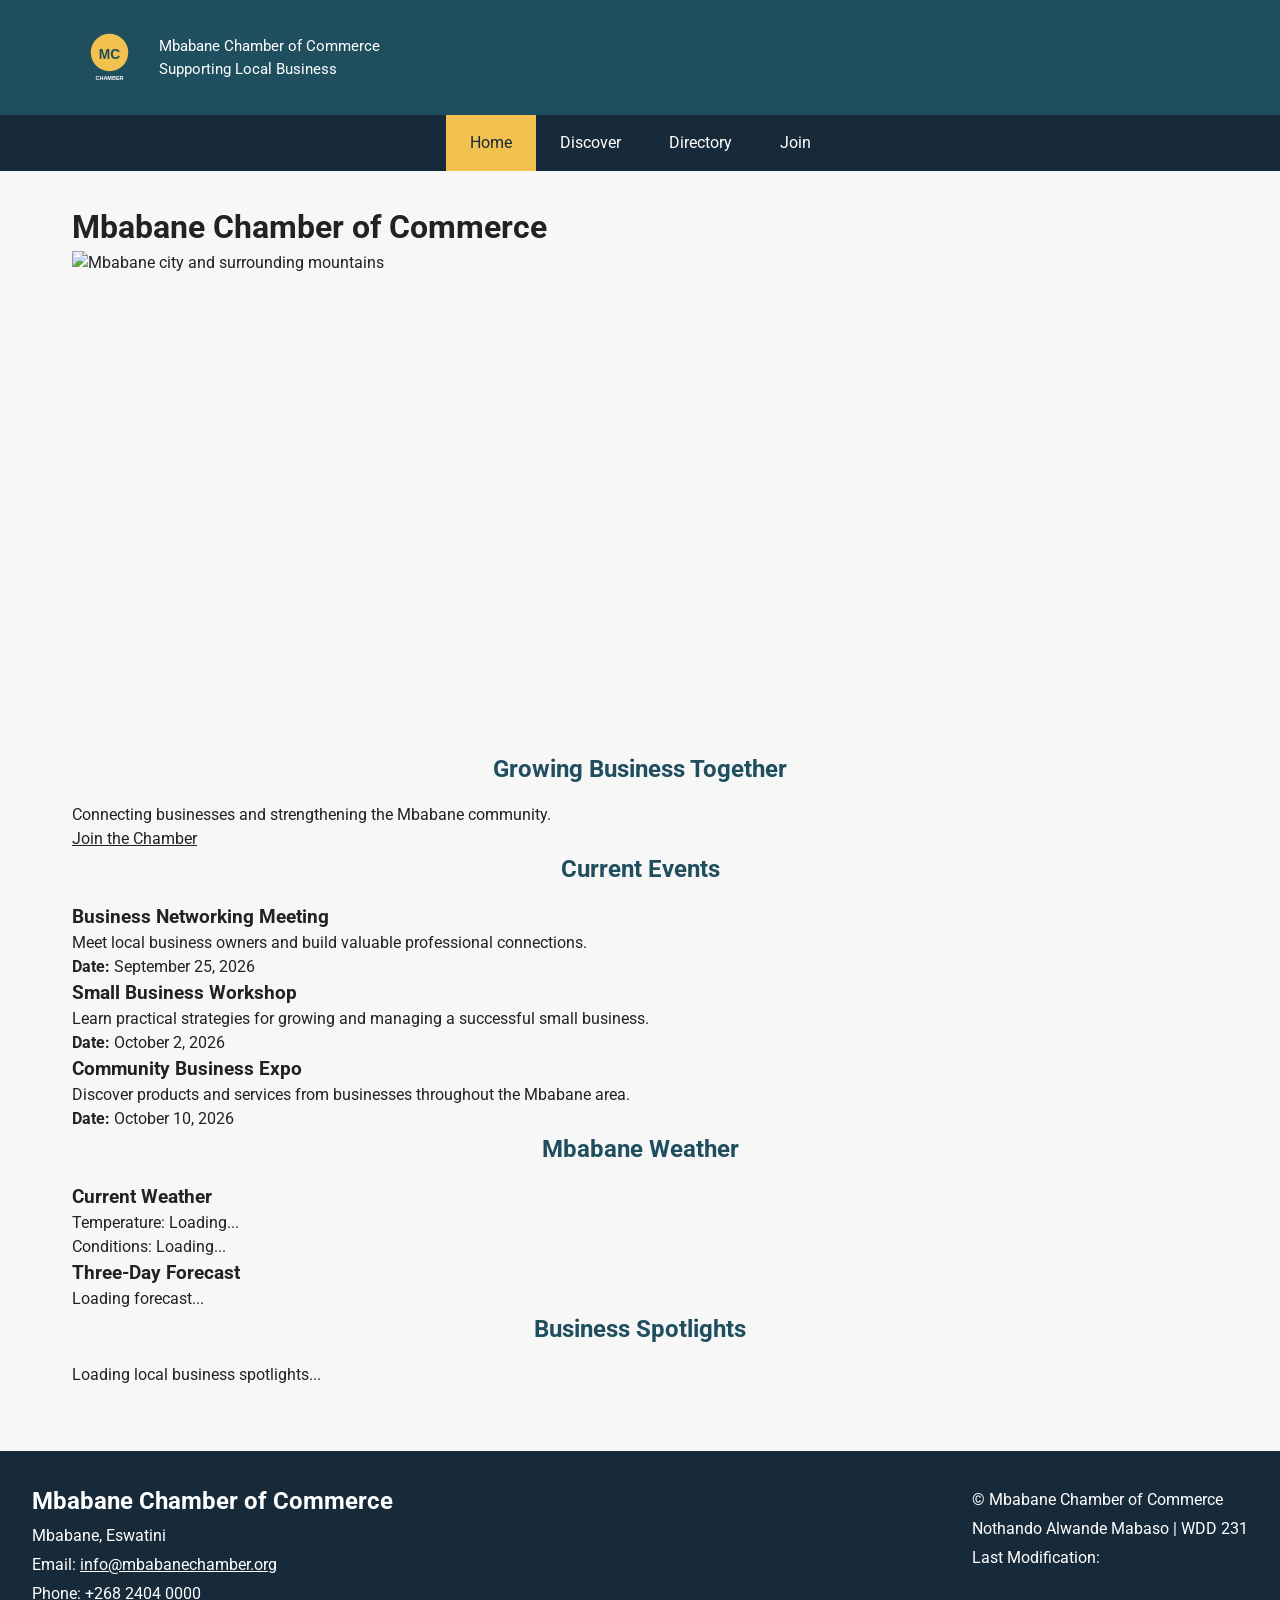
==== chamber/index.html @ 71dbc029 "new index" ====
<!DOCTYPE html>
<html lang="en">

<head>

    <meta charset="UTF-8">

    <meta name="viewport" content="width=device-width, initial-scale=1.0">

    <meta
        name="description"
        content="Welcome to the Mbabane Chamber of Commerce. Discover local businesses, events, weather, and opportunities to connect with the Mbabane business community."
    >

    <meta
        name="author"
        content="Nothando Alwande Mabaso"
    >

    <title>Mbabane Chamber of Commerce | Home</title>

    <!-- Favicon -->
    <link
        rel="icon"
        href="images/favicon.svg"
        type="image/svg+xml"
    >

    <!-- Open Graph -->
    <meta
        property="og:title"
        content="Mbabane Chamber of Commerce | Home"
    >

    <meta
        property="og:description"
        content="Connect with businesses, events, and opportunities in Mbabane, Eswatini."
    >

    <meta
        property="og:image"
        content="https://lwande01-nm.github.io/wdd231/chamber/images/hero.jpg"
    >

    <meta
        property="og:url"
        content="https://lwande01-nm.github.io/wdd231/chamber/index.html"
    >

    <meta
        property="og:type"
        content="website"
    >

    <!-- Google Fonts -->
    <link
        rel="preconnect"
        href="https://fonts.googleapis.com"
    >

    <link
        rel="preconnect"
        href="https://fonts.gstatic.com"
        crossorigin
    >

    <link
        href="https://fonts.googleapis.com/css2?family=Roboto:wght@400;500;700&display=swap"
        rel="stylesheet"
    >

    <!-- CSS -->
    <link
        rel="stylesheet"
        href="styles/normalize.css"
    >

    <link
        rel="stylesheet"
        href="styles/small.css"
    >

    <link
        rel="stylesheet"
        href="styles/larger.css"
    >

    <!-- JavaScript -->
    <script
        src="scripts/home.js"
        defer
    ></script>

</head>


<body>

    <header>

        <div class="header-content">

            <div class="brand">

                <img
                    src="images/logo.svg"
                    alt="Mbabane Chamber of Commerce logo"
                    width="75"
                    height="75"
                >

                <div>

                    <p class="site-title">
                        Mbabane Chamber of Commerce
                    </p>

                    <p>
                        Supporting Local Business
                    </p>

                </div>

            </div>


            <button
                id="menu-button"
                type="button"
                aria-label="Open navigation menu"
                aria-expanded="false"
                aria-controls="main-nav"
            >
                ☰
            </button>

        </div>


        <nav
            id="main-nav"
            aria-label="Main navigation"
        >

            <a
                class="active"
                href="index.html"
                aria-current="page"
            >
                Home
            </a>

            <a href="discover.html">
                Discover
            </a>

            <a href="directory.html">
                Directory
            </a>

            <a href="join.html">
                Join
            </a>

        </nav>

    </header>


    <main>

        <h1>Mbabane Chamber of Commerce</h1>


        <!-- Hero Section -->
        <section class="hero">

            <img
                src="images/hero.jpg"
                alt="Mbabane city and surrounding mountains"
                width="1200"
                height="500"
            >

            <div class="hero-content">

                <h2>
                    Growing Business Together
                </h2>

                <p>
                    Connecting businesses and strengthening the Mbabane
                    community.
                </p>

                <a
                    class="join-button"
                    href="join.html"
                >
                    Join the Chamber
                </a>

            </div>

        </section>


        <!-- Current Events -->
        <section class="events">

            <h2>Current Events</h2>

            <div class="event-list">

                <article class="event-card">

                    <h3>Business Networking Meeting</h3>

                    <p>
                        Meet local business owners and build valuable
                        professional connections.
                    </p>

                    <p>
                        <strong>Date:</strong>
                        September 25, 2026
                    </p>

                </article>


                <article class="event-card">

                    <h3>Small Business Workshop</h3>

                    <p>
                        Learn practical strategies for growing and
                        managing a successful small business.
                    </p>

                    <p>
                        <strong>Date:</strong>
                        October 2, 2026
                    </p>

                </article>


                <article class="event-card">

                    <h3>Community Business Expo</h3>

                    <p>
                        Discover products and services from businesses
                        throughout the Mbabane area.
                    </p>

                    <p>
                        <strong>Date:</strong>
                        October 10, 2026
                    </p>

                </article>

            </div>

        </section>


        <!-- Weather -->
        <section class="weather">

            <h2>Mbabane Weather</h2>

            <div class="current-weather">

                <h3>Current Weather</h3>

                <p>
                    Temperature:
                    <span id="current-temperature">
                        Loading...
                    </span>
                </p>

                <p>
                    Conditions:
                    <span id="weather-description">
                        Loading...
                    </span>
                </p>

            </div>


            <div class="forecast">

                <h3>Three-Day Forecast</h3>

                <div id="forecast-container">

                    <p>Loading forecast...</p>

                </div>

            </div>

        </section>


        <!-- Company Spotlights -->
        <section class="spotlights">

            <h2>Business Spotlights</h2>

            <div id="spotlight-container">

                <p>
                    Loading local business spotlights...
                </p>

            </div>

        </section>

    </main>


    <footer>

        <div class="footer-contact">

            <h2>
                Mbabane Chamber of Commerce
            </h2>

            <p>
                Mbabane, Eswatini
            </p>

            <p>
                Email:
                <a href="mailto:info@mbabanechamber.org">
                    info@mbabanechamber.org
                </a>
            </p>

            <p>
                Phone:
                <a href="tel:+26824040000">
                    +268 2404 0000
                </a>
            </p>

        </div>


        <div class="footer-development">

            <p>

                &copy;

                <span id="current-year"></span>

                Mbabane Chamber of Commerce

            </p>

            <p>
                Nothando Alwande Mabaso | WDD 231
            </p>

            <p>

                Last Modification:

                <span id="last-modified"></span>

            </p>

        </div>

    </footer>


</body>

</html>
---- chamber/styles/small.css ----
/* =========================
   Small Screen Styles
   ========================= */

:root {
    --primary-color: #1f4e5f;
    --secondary-color: #f2c14e;
    --accent-color: #e8f1f2;
    --dark-color: #172a3a;
    --light-color: #ffffff;
    --text-color: #222222;
}

body {
    font-family: Roboto, sans-serif;
    color: var(--text-color);
    background-color: #f7f7f7;
    line-height: 1.5;
}

/* =========================
   Header
   ========================= */

header {
    background-color: var(--primary-color);
    color: var(--light-color);
}

.header-content {
    display: flex;
    align-items: center;
    justify-content: space-between;
    padding: 1rem;
}

.brand {
    display: flex;
    align-items: center;
    gap: 0.75rem;
}

.brand img {
    width: 60px;
    height: 60px;
    object-fit: contain;
}

.brand h1 {
    font-size: 1.1rem;
}

.brand p {
    font-size: 0.8rem;
}

#menu-button {
    background: none;
    border: none;
    color: white;
    font-size: 2rem;
}

/* =========================
   Navigation
   ========================= */

nav {
    display: none;
    flex-direction: column;
    background-color: var(--dark-color);
}

nav.open {
    display: flex;
}

nav a {
    padding: 0.9rem 1rem;
    text-decoration: none;
    color: white;
    border-top: 1px solid rgba(255, 255, 255, 0.15);
}

nav a:hover,
nav a.active {
    background-color: var(--secondary-color);
    color: var(--dark-color);
}

/* =========================
   Main
   ========================= */

main {
    max-width: 1200px;
    margin: 0 auto;
    padding: 1.5rem 1rem;
}

main h2 {
    text-align: center;
    color: var(--primary-color);
    margin-bottom: 1rem;
}

/* =========================
   View Buttons
   ========================= */

.view-buttons {
    display: flex;
    justify-content: center;
    gap: 0.5rem;
    margin-bottom: 1.5rem;
}

.view-buttons button {
    padding: 0.6rem 1rem;
    border: 1px solid var(--primary-color);
    background-color: white;
    color: var(--primary-color);
    border-radius: 5px;
}

.view-buttons button:hover {
    background-color: var(--primary-color);
    color: white;
}

/* =========================
   Member Cards
   ========================= */

.member-grid {
    display: grid;
    grid-template-columns: 1fr;
    gap: 1rem;
}

.member-card {
    background-color: white;
    border: 1px solid #ddd;
    border-radius: 8px;
    padding: 1rem;
    box-shadow: 0 2px 5px rgba(0, 0, 0, 0.08);
}

.member-card img {
    width: 100%;
    height: 150px;
    object-fit: contain;
    margin-bottom: 1rem;
}

.member-info h3 {
    color: var(--primary-color);
    margin-bottom: 0.5rem;
}

.member-info p {
    margin-bottom: 0.5rem;
}

.member-info a {
    display: inline-block;
    margin-top: 0.5rem;
    color: var(--primary-color);
    font-weight: bold;
}

/* =========================
   List View
   ========================= */

.member-list {
    display: flex;
    flex-direction: column;
    gap: 0.5rem;
}

.member-list .member-card {
    display: flex;
    flex-direction: column;
    border-radius: 0;
}

.member-list .member-card img {
    display: none;
}

/* =========================
   Footer
   ========================= */

footer {
    background-color: var(--dark-color);
    color: white;
    padding: 2rem 1rem;
    text-align: center;
    margin-top: 2rem;
}

.footer-contact,
.footer-development {
    margin-bottom: 1rem;
}

footer h3 {
    margin-bottom: 0.5rem;
}

footer p {
    margin: 0.3rem 0;
}
---- chamber/styles/larger.css ----
/* =========================
   Larger Screen Styles
   ========================= */

@media screen and (min-width: 700px) {

    /* Header */

    .header-content {
        max-width: 1200px;
        margin: 0 auto;
        padding: 1.25rem 2rem;
    }

    .brand h1 {
        font-size: 1.6rem;
    }

    .brand p {
        font-size: 0.95rem;
    }

    .brand img {
        width: 75px;
        height: 75px;
    }

    #menu-button {
        display: none;
    }

    /* Navigation */

    nav {
        display: flex;
        flex-direction: row;
        justify-content: center;
        background-color: var(--dark-color);
    }

    nav a {
        border: none;
        padding: 1rem 1.5rem;
    }

    /* Main */

    main {
        padding: 2rem;
    }

    /* Grid */

    .member-grid {
        grid-template-columns: repeat(2, 1fr);
    }

    /* List */

    .member-list .member-card {
        flex-direction: row;
        align-items: center;
        gap: 1.5rem;
    }

    .member-list .member-card img {
        display: block;
        width: 120px;
        height: 80px;
        margin: 0;
        flex-shrink: 0;
    }

    /* Footer */

    footer {
        display: flex;
        justify-content: space-between;
        text-align: left;
        padding: 2rem;
    }
}


@media screen and (min-width: 1000px) {

    .member-grid {
        grid-template-columns: repeat(3, 1fr);
    }

    .brand h1 {
        font-size: 1.8rem;
    }
}
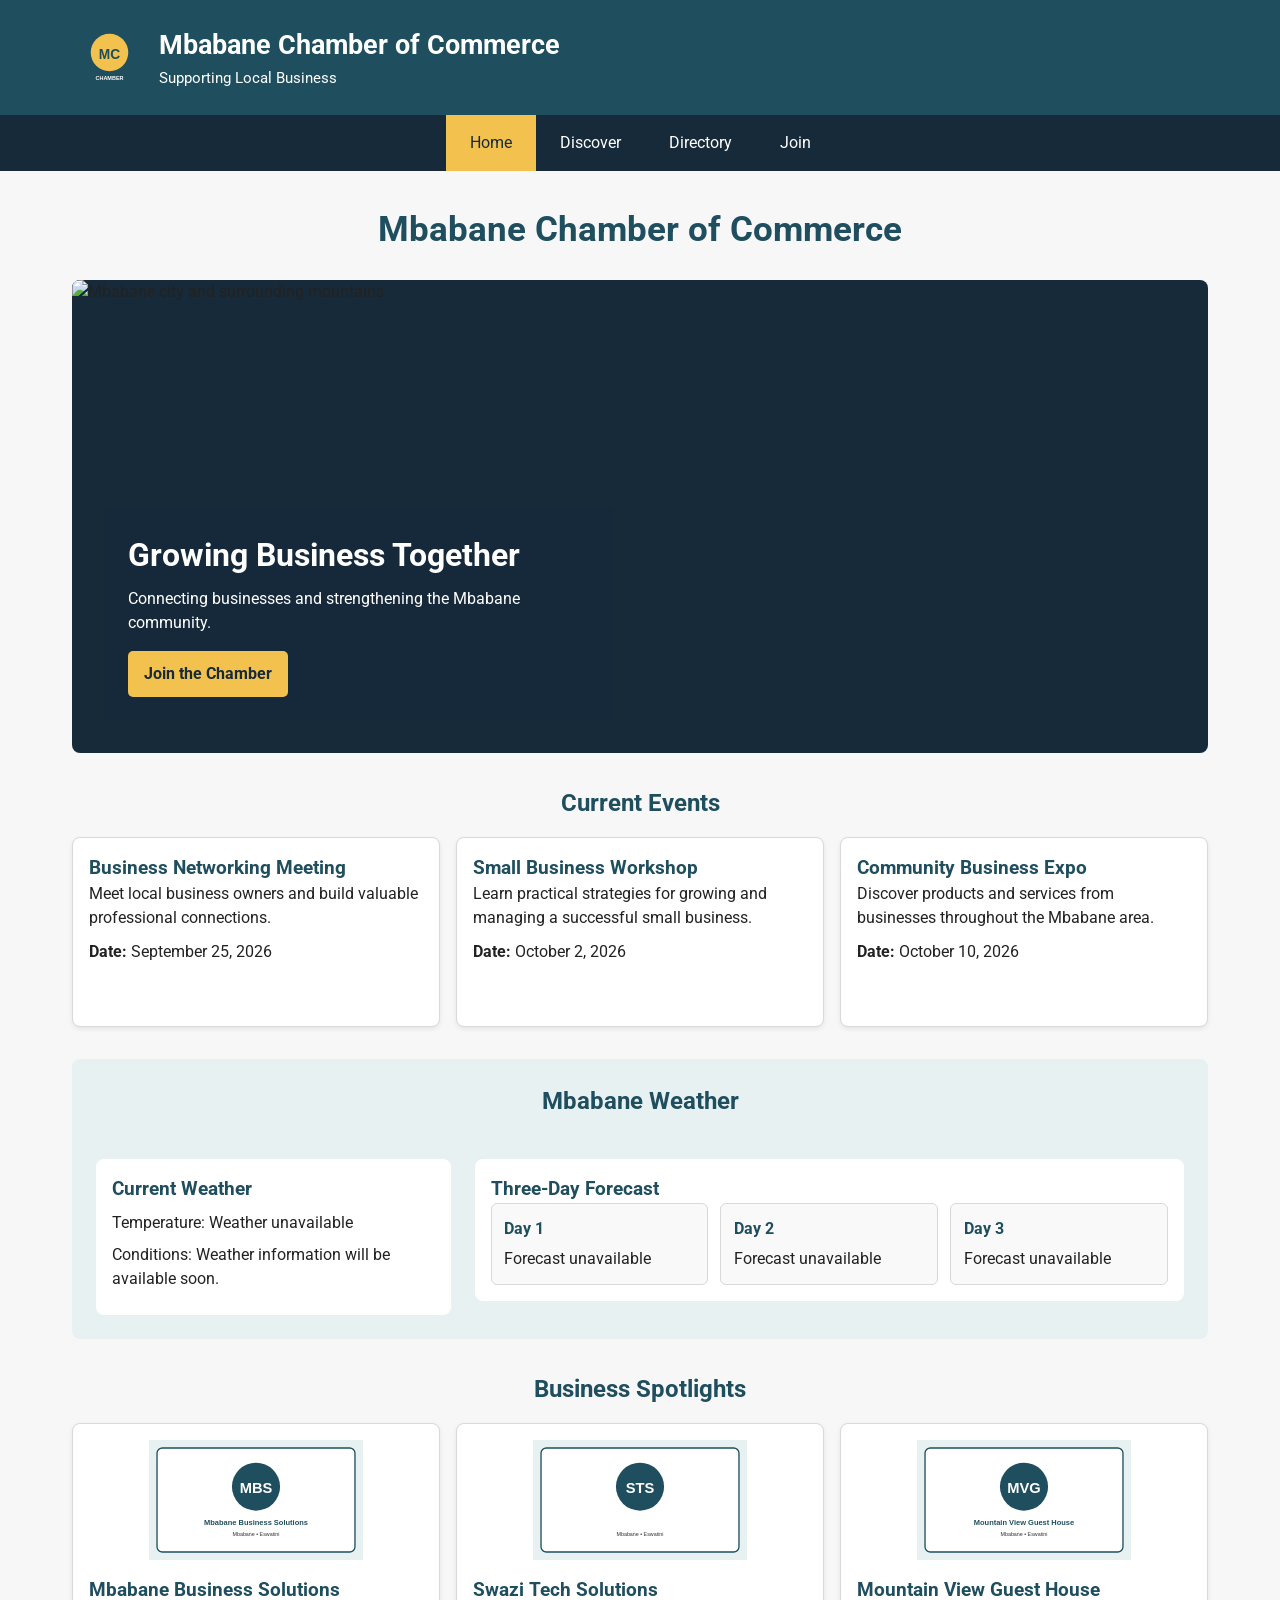
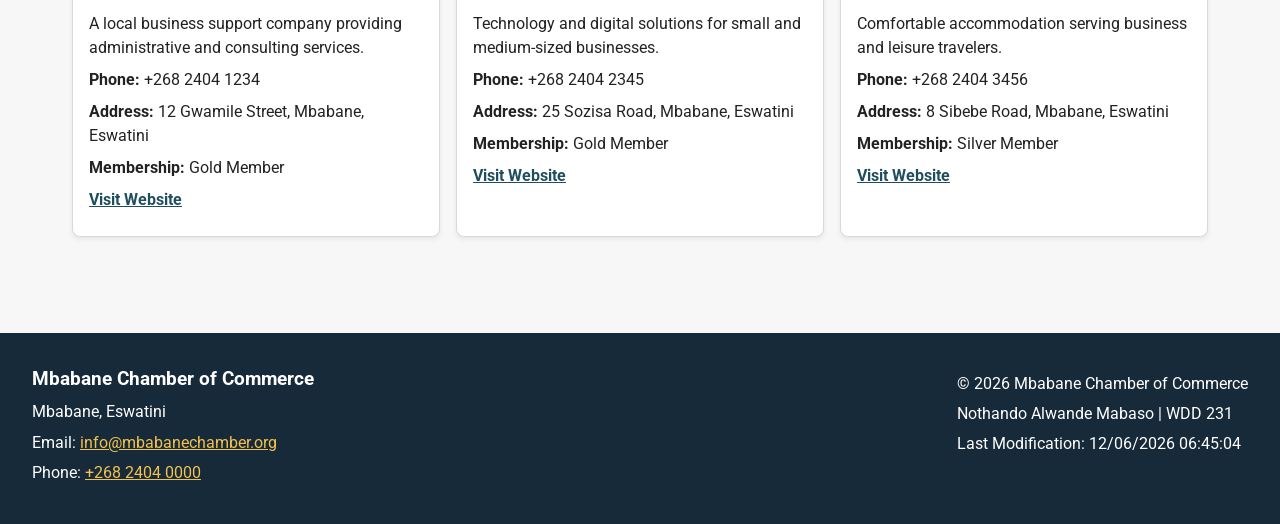
==== commit a9fe8fc5: "Update index.html" ====
--- a/chamber/index.html
+++ b/chamber/index.html
@@ -176,7 +176,7 @@
         <section class="hero">
 
             <img
-                src="images/hero.jpg"
+                src="Images/hero.jpg"
                 alt="Mbabane city and surrounding mountains"
                 width="1200"
                 height="500"
@@ -386,4 +386,4 @@
 
 </body>
 
-</html>+</html>
--- a/chamber/styles/small.css
+++ b/chamber/styles/small.css
@@ -1,5 +1,6 @@
 /* =========================
-   Small Screen Styles
+   Mbabane Chamber of Commerce
+   Small Screen / Mobile
    ========================= */
 
 :root {
@@ -9,10 +10,16 @@
     --dark-color: #172a3a;
     --light-color: #ffffff;
     --text-color: #222222;
+    --border-color: #d9d9d9;
+}
+
+* {
+    box-sizing: border-box;
 }
 
 body {
-    font-family: Roboto, sans-serif;
+    margin: 0;
+    font-family: "Roboto", sans-serif;
     color: var(--text-color);
     background-color: #f7f7f7;
     line-height: 1.5;
@@ -31,6 +38,7 @@
     display: flex;
     align-items: center;
     justify-content: space-between;
+    gap: 1rem;
     padding: 1rem;
 }
 
@@ -46,19 +54,34 @@
     object-fit: contain;
 }
 
-.brand h1 {
-    font-size: 1.1rem;
-}
-
 .brand p {
+    margin: 0.1rem 0;
     font-size: 0.8rem;
 }
 
+.brand .site-title {
+    font-size: 1.05rem;
+    font-weight: 700;
+}
+
+/* =========================
+   Mobile Menu Button
+   ========================= */
+
 #menu-button {
-    background: none;
-    border: none;
-    color: white;
-    font-size: 2rem;
+    background: transparent;
+    border: 2px solid white;
+    border-radius: 5px;
+    color: white;
+    font-size: 1.6rem;
+    line-height: 1;
+    padding: 0.4rem 0.6rem;
+    cursor: pointer;
+}
+
+#menu-button:hover {
+    background-color: var(--secondary-color);
+    color: var(--dark-color);
 }
 
 /* =========================
@@ -76,10 +99,11 @@
 }
 
 nav a {
+    display: block;
     padding: 0.9rem 1rem;
+    color: white;
     text-decoration: none;
-    color: white;
-    border-top: 1px solid rgba(255, 255, 255, 0.15);
+    border-top: 1px solid rgba(255, 255, 255, 0.2);
 }
 
 nav a:hover,
@@ -93,19 +117,210 @@
    ========================= */
 
 main {
+    width: 100%;
     max-width: 1200px;
     margin: 0 auto;
-    padding: 1.5rem 1rem;
+    padding: 1.25rem 1rem;
+}
+
+main > h1 {
+    color: var(--primary-color);
+    text-align: center;
+    font-size: 1.7rem;
+    margin: 0 0 1.25rem;
 }
 
 main h2 {
+    color: var(--primary-color);
     text-align: center;
-    color: var(--primary-color);
+    margin-top: 0;
     margin-bottom: 1rem;
 }
 
 /* =========================
-   View Buttons
+   Hero
+   ========================= */
+
+.hero {
+    position: relative;
+    margin-bottom: 2rem;
+    overflow: hidden;
+    border-radius: 8px;
+    background-color: var(--dark-color);
+}
+
+.hero img {
+    display: block;
+    width: 100%;
+    height: auto;
+    min-height: 280px;
+    object-fit: cover;
+}
+
+.hero-content {
+    position: absolute;
+    left: 1rem;
+    right: 1rem;
+    bottom: 1rem;
+    padding: 1rem;
+    border-radius: 6px;
+    background-color: rgba(23, 42, 58, 0.9);
+    color: white;
+}
+
+.hero-content h2 {
+    margin: 0 0 0.5rem;
+    color: white;
+    text-align: left;
+    font-size: 1.4rem;
+}
+
+.hero-content p {
+    margin: 0 0 1rem;
+}
+
+.join-button {
+    display: inline-block;
+    padding: 0.7rem 1rem;
+    background-color: var(--secondary-color);
+    color: var(--dark-color);
+    font-weight: 700;
+    text-decoration: none;
+    border-radius: 5px;
+}
+
+.join-button:hover {
+    background-color: white;
+}
+
+/* =========================
+   Events
+   ========================= */
+
+.events {
+    margin-bottom: 2rem;
+}
+
+.event-list {
+    display: grid;
+    grid-template-columns: 1fr;
+    gap: 1rem;
+}
+
+.event-card {
+    background-color: white;
+    border: 1px solid var(--border-color);
+    border-radius: 8px;
+    padding: 1rem;
+    box-shadow: 0 2px 5px rgba(0, 0, 0, 0.08);
+}
+
+.event-card h3 {
+    margin-top: 0;
+    color: var(--primary-color);
+}
+
+.event-card p {
+    margin-bottom: 0.6rem;
+}
+
+/* =========================
+   Weather
+   ========================= */
+
+.weather {
+    margin-bottom: 2rem;
+    padding: 1rem;
+    background-color: var(--accent-color);
+    border-radius: 8px;
+}
+
+.current-weather,
+.forecast {
+    background-color: white;
+    border-radius: 8px;
+    padding: 1rem;
+    margin-bottom: 1rem;
+}
+
+.current-weather h3,
+.forecast h3 {
+    margin-top: 0;
+    color: var(--primary-color);
+}
+
+.current-weather p {
+    margin: 0.5rem 0;
+}
+
+#forecast-container {
+    display: grid;
+    grid-template-columns: 1fr;
+    gap: 0.75rem;
+}
+
+.forecast-card {
+    border: 1px solid var(--border-color);
+    border-radius: 6px;
+    padding: 0.8rem;
+    background-color: #f9f9f9;
+}
+
+.forecast-card h4 {
+    margin: 0 0 0.4rem;
+    color: var(--primary-color);
+}
+
+/* =========================
+   Business Spotlights
+   ========================= */
+
+.spotlights {
+    margin-bottom: 2rem;
+}
+
+#spotlight-container {
+    display: grid;
+    grid-template-columns: 1fr;
+    gap: 1rem;
+}
+
+.spotlight-card {
+    background-color: white;
+    border: 1px solid var(--border-color);
+    border-radius: 8px;
+    padding: 1rem;
+    box-shadow: 0 2px 5px rgba(0, 0, 0, 0.08);
+}
+
+.spotlight-card img {
+    display: block;
+    width: 100%;
+    height: 120px;
+    object-fit: contain;
+    margin-bottom: 1rem;
+}
+
+.spotlight-card h3 {
+    margin-top: 0;
+    color: var(--primary-color);
+}
+
+.spotlight-card p {
+    margin: 0.5rem 0;
+}
+
+.spotlight-card a {
+    color: var(--primary-color);
+    font-weight: 700;
+}
+
+.spotlight-card a:hover {
+    color: #000000;
+}
+
+/* =========================
+   Directory Page
    ========================= */
 
 .view-buttons {
@@ -118,19 +333,16 @@
 .view-buttons button {
     padding: 0.6rem 1rem;
     border: 1px solid var(--primary-color);
-    background-color: white;
-    color: var(--primary-color);
     border-radius: 5px;
+    background-color: white;
+    color: var(--primary-color);
+    cursor: pointer;
 }
 
 .view-buttons button:hover {
     background-color: var(--primary-color);
     color: white;
 }
-
-/* =========================
-   Member Cards
-   ========================= */
 
 .member-grid {
     display: grid;
@@ -140,13 +352,14 @@
 
 .member-card {
     background-color: white;
-    border: 1px solid #ddd;
+    border: 1px solid var(--border-color);
     border-radius: 8px;
     padding: 1rem;
     box-shadow: 0 2px 5px rgba(0, 0, 0, 0.08);
 }
 
 .member-card img {
+    display: block;
     width: 100%;
     height: 150px;
     object-fit: contain;
@@ -155,7 +368,7 @@
 
 .member-info h3 {
     color: var(--primary-color);
-    margin-bottom: 0.5rem;
+    margin-top: 0;
 }
 
 .member-info p {
@@ -163,14 +376,12 @@
 }
 
 .member-info a {
-    display: inline-block;
-    margin-top: 0.5rem;
-    color: var(--primary-color);
-    font-weight: bold;
-}
-
-/* =========================
-   List View
+    color: var(--primary-color);
+    font-weight: 700;
+}
+
+/* =========================
+   Directory List View
    ========================= */
 
 .member-list {
@@ -180,9 +391,7 @@
 }
 
 .member-list .member-card {
-    display: flex;
-    flex-direction: column;
-    border-radius: 0;
+    border-radius: 6px;
 }
 
 .member-list .member-card img {
@@ -194,11 +403,16 @@
    ========================= */
 
 footer {
+    margin-top: 2rem;
+    padding: 2rem 1rem;
     background-color: var(--dark-color);
     color: white;
-    padding: 2rem 1rem;
     text-align: center;
-    margin-top: 2rem;
+}
+
+footer h2 {
+    color: white;
+    font-size: 1.2rem;
 }
 
 .footer-contact,
@@ -206,10 +420,14 @@
     margin-bottom: 1rem;
 }
 
-footer h3 {
-    margin-bottom: 0.5rem;
-}
-
 footer p {
-    margin: 0.3rem 0;
-}+    margin: 0.4rem 0;
+}
+
+footer a {
+    color: var(--secondary-color);
+}
+
+footer a:hover {
+    color: white;
+}
--- a/chamber/styles/larger.css
+++ b/chamber/styles/larger.css
@@ -1,10 +1,13 @@
 /* =========================
+   Mbabane Chamber of Commerce
    Larger Screen Styles
    ========================= */
 
 @media screen and (min-width: 700px) {
 
-    /* Header */
+    /* =========================
+       Header
+       ========================= */
 
     .header-content {
         max-width: 1200px;
@@ -12,30 +15,32 @@
         padding: 1.25rem 2rem;
     }
 
-    .brand h1 {
-        font-size: 1.6rem;
+    .brand img {
+        width: 75px;
+        height: 75px;
+    }
+
+    .brand .site-title {
+        font-size: 1.5rem;
     }
 
     .brand p {
         font-size: 0.95rem;
     }
 
-    .brand img {
-        width: 75px;
-        height: 75px;
-    }
+    /* =========================
+       Navigation
+       ========================= */
 
     #menu-button {
         display: none;
     }
 
-    /* Navigation */
-
     nav {
         display: flex;
         flex-direction: row;
         justify-content: center;
-        background-color: var(--dark-color);
+        align-items: center;
     }
 
     nav a {
@@ -43,21 +48,104 @@
         padding: 1rem 1.5rem;
     }
 
-    /* Main */
+    /* =========================
+       Main
+       ========================= */
 
     main {
         padding: 2rem;
     }
 
-    /* Grid */
+    main > h1 {
+        font-size: 2.2rem;
+        margin-bottom: 1.5rem;
+    }
+
+    /* =========================
+       Hero
+       ========================= */
+
+    .hero img {
+        min-height: 400px;
+        max-height: 500px;
+        object-fit: cover;
+    }
+
+    .hero-content {
+        left: 2rem;
+        right: auto;
+        bottom: 2rem;
+        width: 50%;
+        max-width: 550px;
+        padding: 1.5rem;
+    }
+
+    .hero-content h2 {
+        font-size: 2rem;
+    }
+
+    /* =========================
+       Events
+       ========================= */
+
+    .event-list {
+        grid-template-columns: repeat(3, 1fr);
+    }
+
+    .event-card {
+        min-height: 190px;
+    }
+
+    /* =========================
+       Weather
+       ========================= */
+
+    .weather {
+        padding: 1.5rem;
+    }
+
+    .weather {
+        display: grid;
+        grid-template-columns: 1fr 2fr;
+        gap: 1.5rem;
+        align-items: start;
+    }
+
+    .weather > h2 {
+        grid-column: 1 / -1;
+    }
+
+    .current-weather,
+    .forecast {
+        margin-bottom: 0;
+    }
+
+    #forecast-container {
+        grid-template-columns: repeat(3, 1fr);
+    }
+
+    /* =========================
+       Spotlights
+       ========================= */
+
+    #spotlight-container {
+        grid-template-columns: repeat(3, 1fr);
+    }
+
+    .spotlight-card {
+        min-height: 350px;
+    }
+
+    /* =========================
+       Directory
+       ========================= */
 
     .member-grid {
         grid-template-columns: repeat(2, 1fr);
     }
 
-    /* List */
-
     .member-list .member-card {
+        display: flex;
         flex-direction: row;
         align-items: center;
         gap: 1.5rem;
@@ -71,16 +159,28 @@
         flex-shrink: 0;
     }
 
-    /* Footer */
+    /* =========================
+       Footer
+       ========================= */
 
     footer {
         display: flex;
         justify-content: space-between;
+        gap: 2rem;
+        max-width: none;
+        padding: 2rem;
         text-align: left;
-        padding: 2rem;
+    }
+
+    .footer-contact,
+    .footer-development {
+        margin-bottom: 0;
     }
 }
 
+/* =========================
+   Extra Large Screens
+   ========================= */
 
 @media screen and (min-width: 1000px) {
 
@@ -88,7 +188,11 @@
         grid-template-columns: repeat(3, 1fr);
     }
 
-    .brand h1 {
-        font-size: 1.8rem;
+    .brand .site-title {
+        font-size: 1.7rem;
     }
-}+
+    .hero-content {
+        width: 45%;
+    }
+}
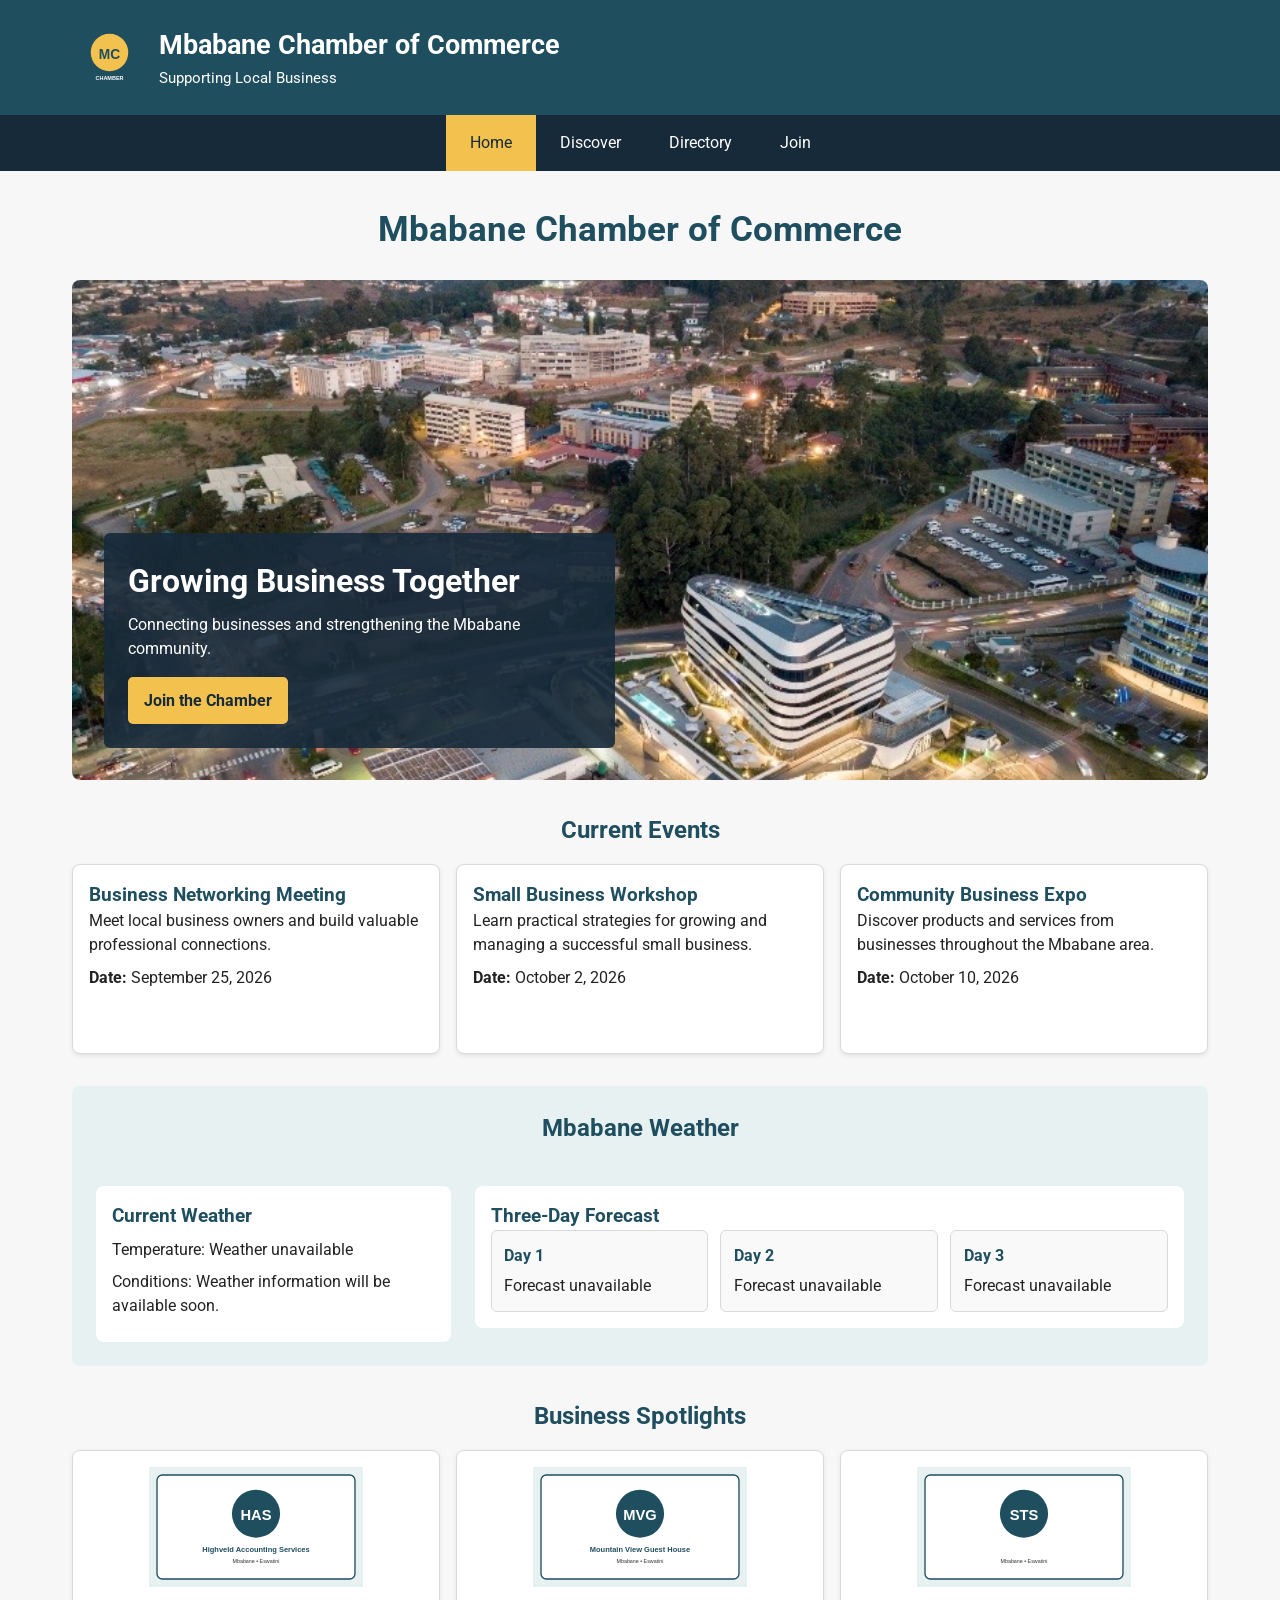
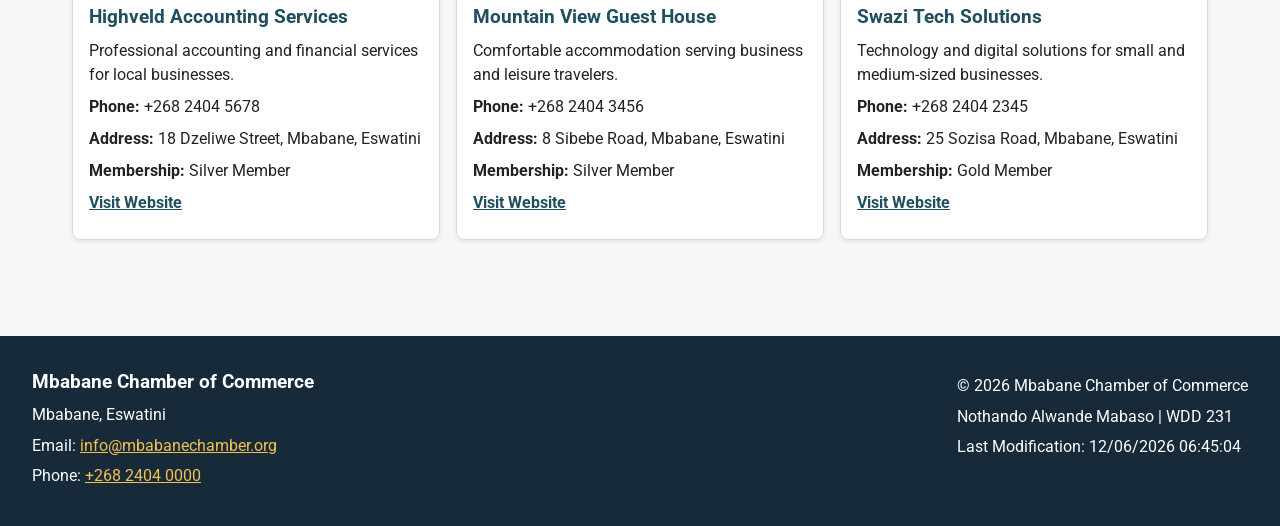
==== commit 426e460a: "Update index.html" ====
--- a/chamber/index.html
+++ b/chamber/index.html
@@ -176,7 +176,7 @@
         <section class="hero">
 
             <img
-                src="Images/hero.jpg"
+                src="images/hero.jpeg"
                 alt="Mbabane city and surrounding mountains"
                 width="1200"
                 height="500"
